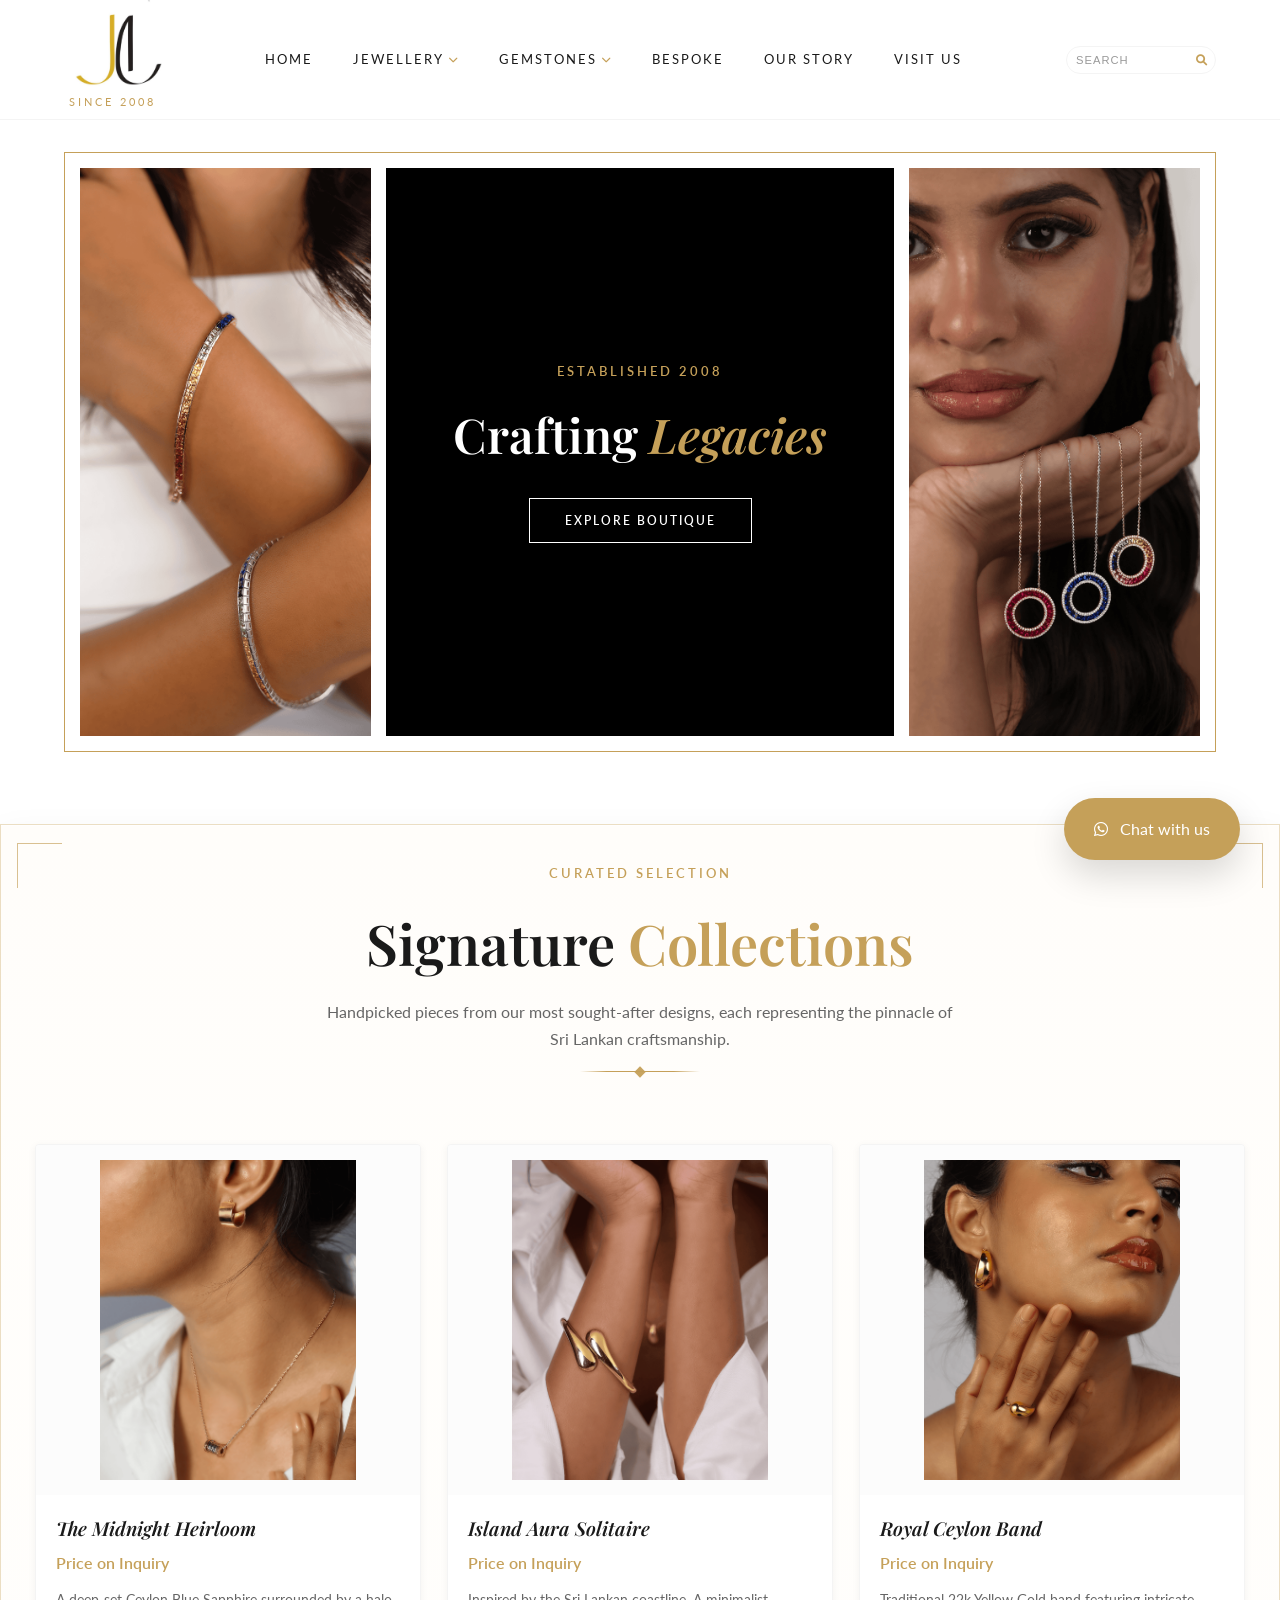
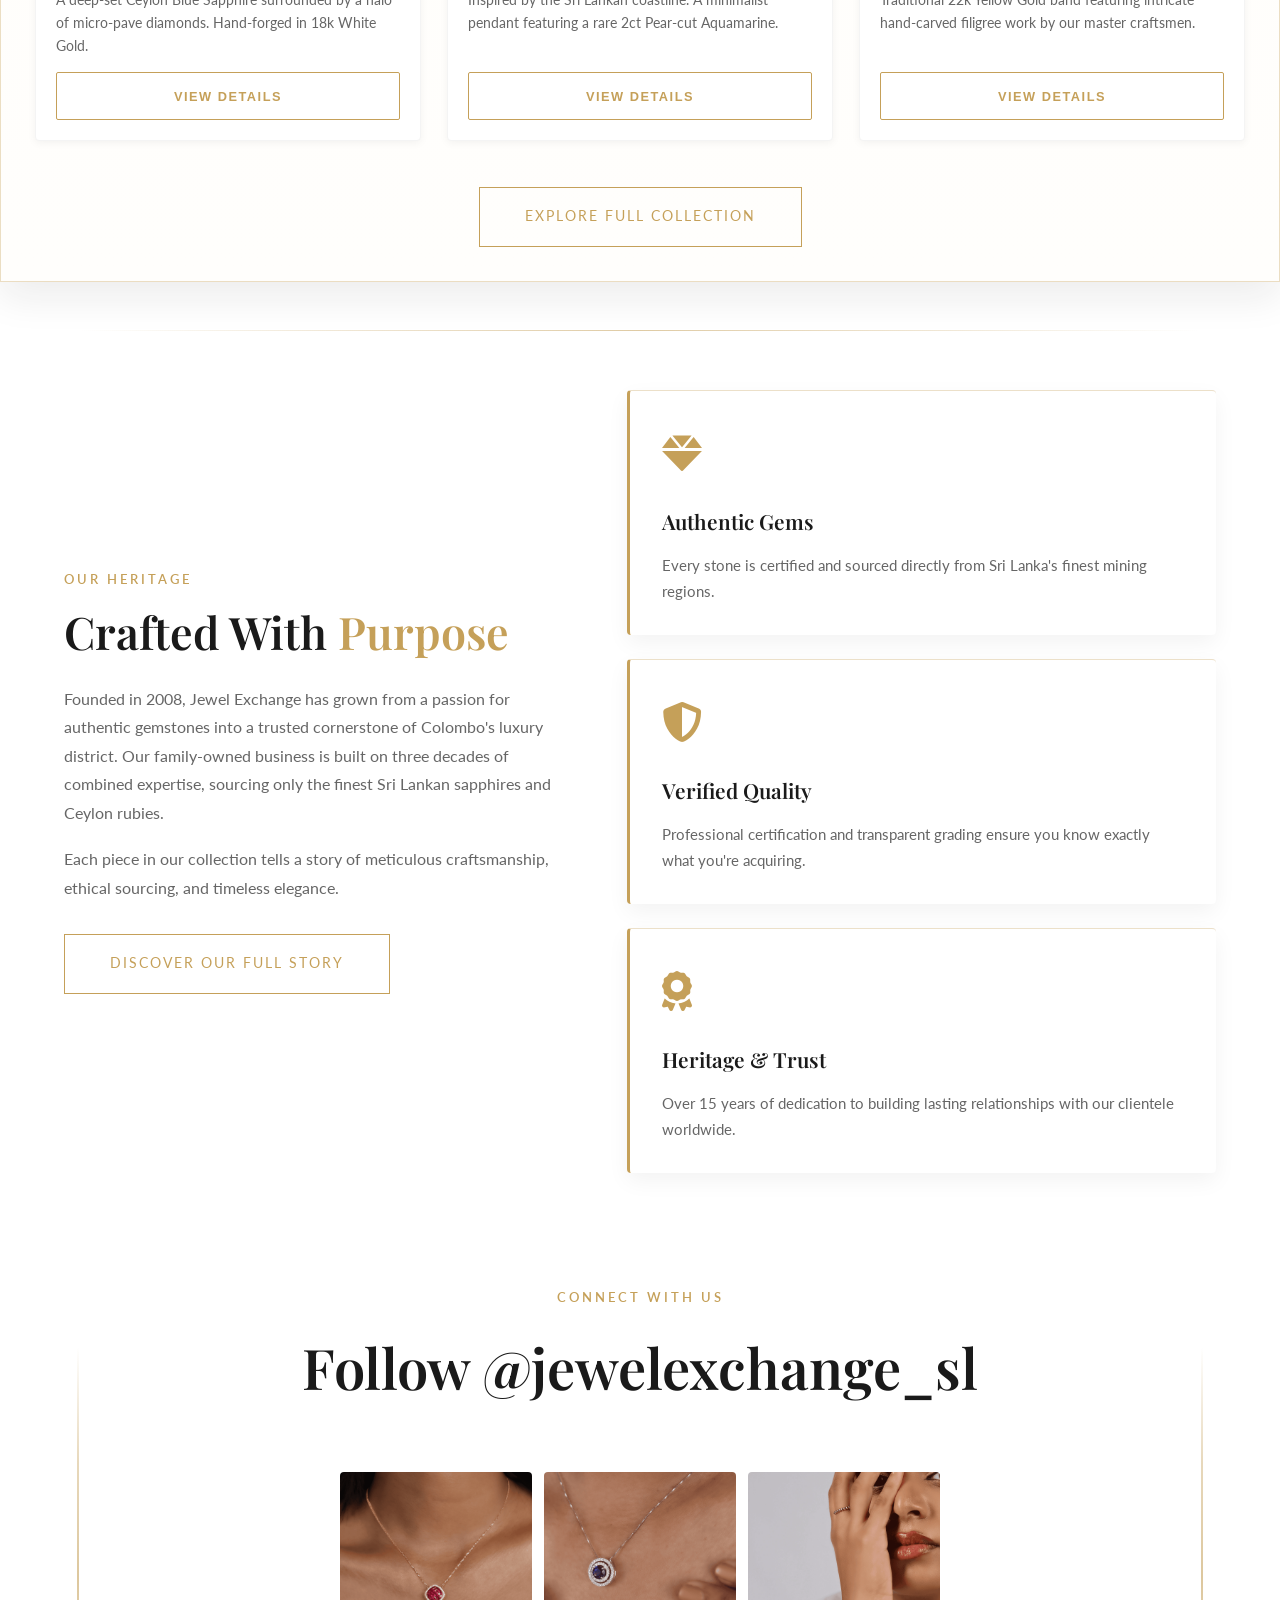
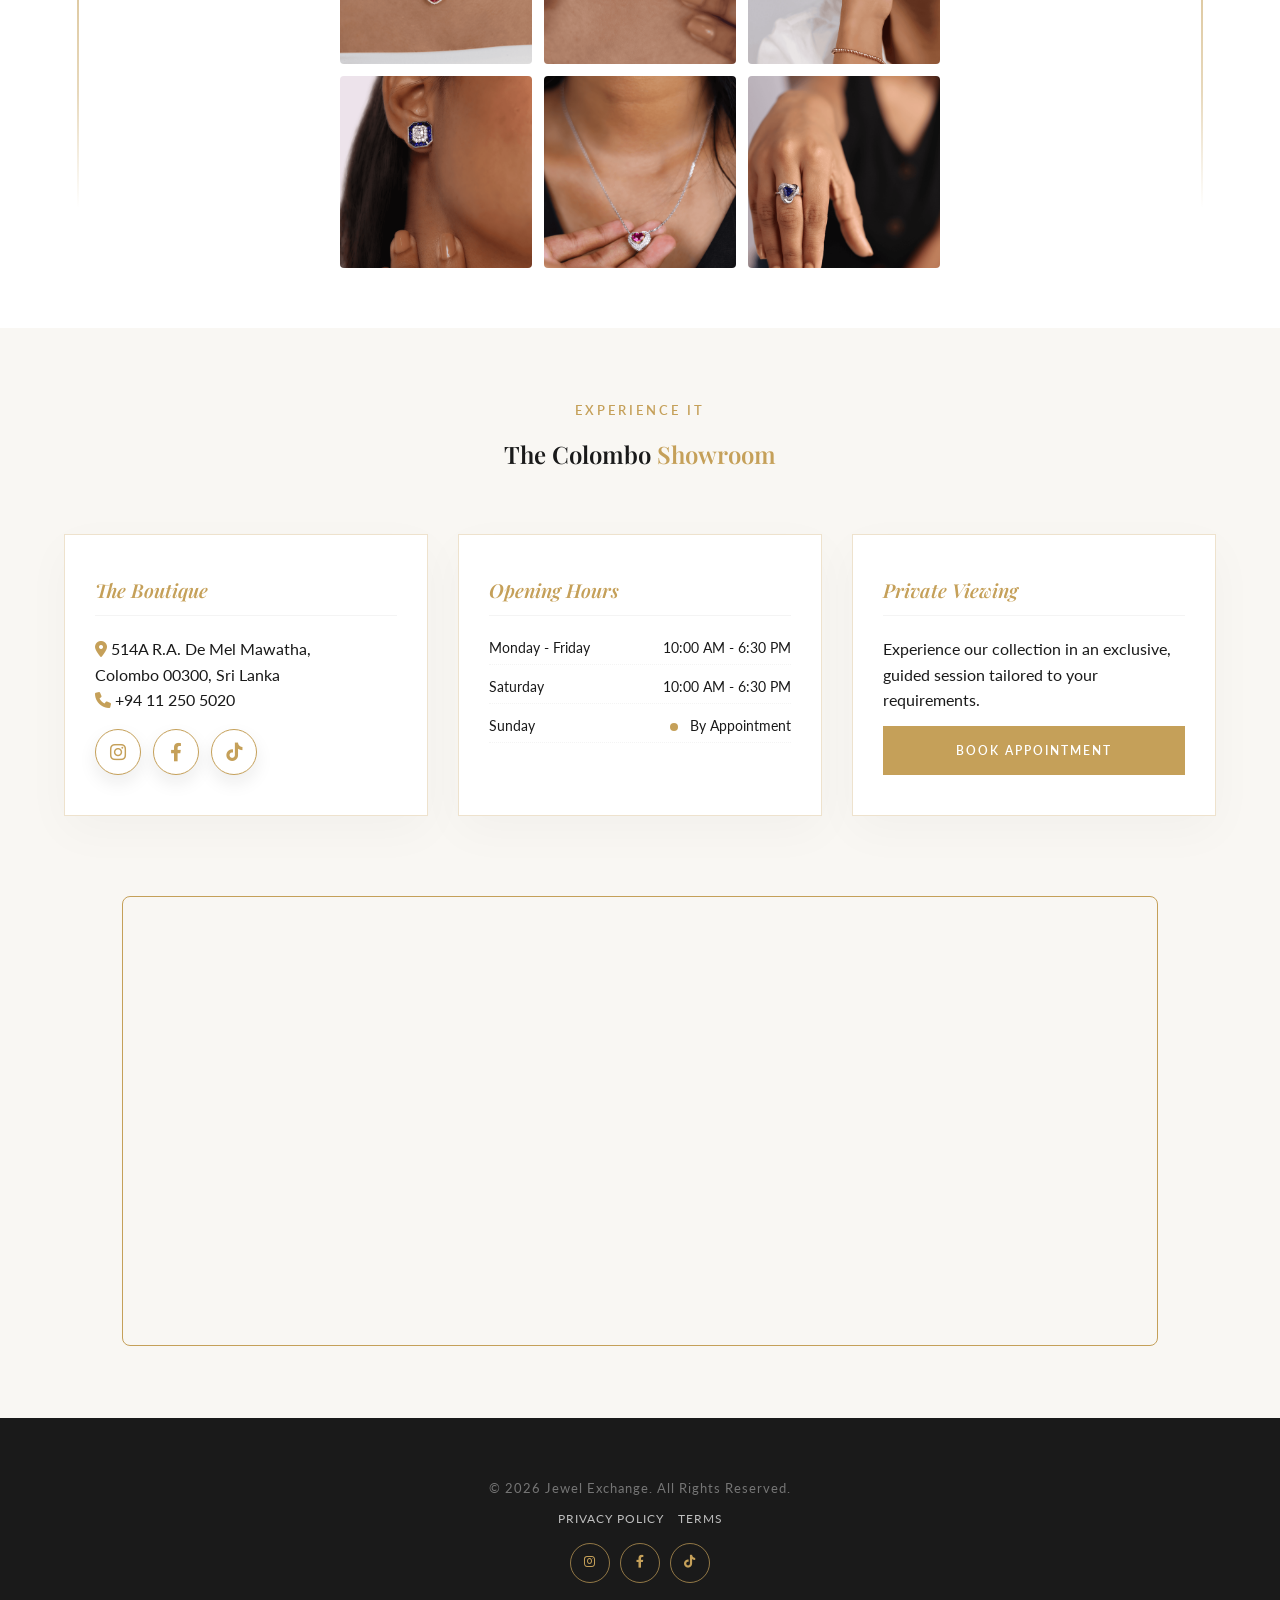
==== index.html @ 94fe57be "Initial commit: Jewel Exchange website" ====
<!DOCTYPE html>
<html lang="en">
<head>
    <meta charset="UTF-8">
    <meta name="viewport" content="width=device-width, initial-scale=1.0">
    <meta name="description" content="Jewel Exchange - Exquisite Gems and Jewelry in Colombo, Sri Lanka. Family-owned for over a decade.">
    <meta property="og:title" content="Jewel Exchange | Luxury Gems & Jewelry Colombo">
    <meta property="og:description" content="Exquisite gems and handcrafted jewelry from Sri Lanka's most prestigious sources. Explore our collections of sapphires, rubies, and emeralds.">
    <meta property="og:type" content="website">
    <meta property="og:url" content="https://jewelexchange.lk">
    <meta property="og:image" content="https://jewelexchange.lk/images/logo.jpg">
    <title>Jewel Exchange | Luxury Gems & Jewelry Colombo</title>
    <link rel="icon" type="image/png" sizes="32x32" href="images/favicon-32.png">
    <link rel="icon" type="image/png" sizes="192x192" href="images/favicon-192.png">
    <link rel="apple-touch-icon" sizes="180x180" href="images/apple-touch-icon.png">
    <link rel="canonical" href="https://jewelexchange.lk/">
    <script type="application/ld+json">
        {
            "@context": "https://schema.org",
            "@type": "JewelryStore",
            "@id": "https://jewelexchange.lk/#business",
            "name": "Jewel Exchange",
            "url": "https://jewelexchange.lk/",
            "logo": "https://jewelexchange.lk/images/logo.jpg",
            "image": "https://jewelexchange.lk/images/logo.jpg",
            "telephone": "+94 11 250 5020",
            "priceRange": "$$$",
            "address": {
                "@type": "PostalAddress",
                "streetAddress": "514A R.A. De Mel Mawatha",
                "addressLocality": "Colombo",
                "postalCode": "00300",
                "addressCountry": "LK"
            },
            "openingHoursSpecification": [
                {
                    "@type": "OpeningHoursSpecification",
                    "dayOfWeek": [
                        "Monday",
                        "Tuesday",
                        "Wednesday",
                        "Thursday",
                        "Friday",
                        "Saturday"
                    ],
                    "opens": "10:00",
                    "closes": "18:30"
                },
                {
                    "@type": "OpeningHoursSpecification",
                    "dayOfWeek": "Sunday",
                    "opens": "10:00",
                    "closes": "18:30",
                    "description": "By Appointment"
                }
            ],
            "sameAs": [
                "https://www.instagram.com/jewelexchange_sl",
                "https://www.facebook.com/share/1DC7CAQXEa/?mibextid=wwXIfr",
                "https://www.tiktok.com/@jewelexchange"
            ]
        }
    </script>
    <link href="https://fonts.googleapis.com/css2?family=Lato:wght@300;400&family=Playfair+Display:wght@400;600;700&display=swap" rel="stylesheet">
    <link rel="stylesheet" href="css/style.css">
    <link rel="stylesheet" href="https://cdnjs.cloudflare.com/ajax/libs/font-awesome/6.0.0/css/all.min.css">
    <script async src="https://www.googletagmanager.com/gtag/js?id=G-PPRCEHLHCZ"></script>
    <script>
        window.dataLayer = window.dataLayer || [];
        function gtag(){dataLayer.push(arguments);}
        gtag('js', new Date());
        gtag('config', 'G-PPRCEHLHCZ');
    </script>
</head>
<body>

    <nav class="navbar">
        <div class="nav-container">
            <a href="index.html" class="logo-wrapper">
                <img src="images/logo.jpg" alt="Jewel Exchange Logo" class="nav-logo">
                <span class="logo-tagline">Since 2008</span>
            </a>
            <ul class="nav-links" id="primary-nav">
                <li><a href="index.html">Home</a></li>
                
                <li class="has-dropdown">
                    <a href="jewelry.html">Jewellery <i class="fas fa-chevron-down gold-text"></i></a>
                    <div class="mega-menu">
                        <div class="mega-container">
                            <div class="mega-column">
                                <h4 class="gold-text">Jewelry Type</h4>
                                <a href="jewelry.html?type=rings">Rings</a>
                                <a href="jewelry.html?type=pendants">Pendants</a>
                                <a href="jewelry.html?type=earrings">Earrings</a>
                                <a href="jewelry.html?type=bracelets">Bracelets</a>
                                <a href="jewelry.html?type=necklaces">Necklaces</a>
                            </div>
                            <div class="mega-column">
                                <h4 class="gold-text">Collections</h4>
                                <a href="jewelry.html?category=midnight">Midnight Collection</a>
                                <a href="jewelry.html?category=aura">Aura Collection</a>
                                <a href="jewelry.html?category=royal">Royal Collection</a>
                            </div>
                            <div class="mega-column">
                                <h4 class="gold-text">Material</h4>
                                <a href="jewelry.html?material=silver">Sculptural Silver</a>
                                <a href="jewelry.html?material=gold">Fine Gold</a>
                                <a href="jewelry.html?material=gems">Ceylon Gems</a>
                            </div>
                        </div>
                    </div>
                </li>

                <li class="has-dropdown">
                    <a href="gemstones.html">Gemstones <i class="fas fa-chevron-down gold-text"></i></a>
                    <div class="dropdown-content">
                        <div class="dropdown-grid">
                            <div class="dropdown-col">
                                <a href="gemstones.html?category=blue-sapphire">Blue Sapphires</a>
                                <a href="gemstones.html?category=fancy-sapphire">Fancy Sapphires</a>
                                <a href="gemstones.html?category=ruby">Ceylon Rubies</a>
                            </div>
                            <div class="dropdown-col">
                                <a href="gemstones.html?category=emerald">Emeralds</a>
                                <a href="gemstones.html?category=spinel">Natural Spinels</a>
                                <a href="gemstones.html?category=alexandrite">Alexandrites</a>
                            </div>
                        </div>
                    </div>
                </li>

                <li><a href="bespoke.html">Bespoke</a></li>
                <li><a href="about.html">Our Story</a></li>
                <li><a href="contact.html">Visit Us</a></li>
            </ul>
            <div class="nav-search" role="search">
                <input type="search" id="nav-search-input" class="nav-search-input" placeholder="Search" aria-label="Search" autocomplete="off">
                <span class="nav-search-icon"><i class="fas fa-search"></i></span>
                <div class="nav-search-results" id="nav-search-results" aria-live="polite"></div>
            </div>
            <div class="burger" aria-label="Toggle navigation menu" aria-controls="primary-nav" aria-expanded="false" role="button" tabindex="0">
                <div class="line1"></div><div class="line2"></div><div class="line3"></div>
            </div>
        </div>
    </nav>

    <header class="section-hero">
        <div class="container hero-boxed-frame">
            <div class="triptych-container">
                <div class="triptych-side left-side">
                    <img src="images/banner 1.png" alt="Lifestyle Shot 1">
                </div>

                <div class="triptych-center">
                    <video autoplay muted loop playsinline>
                        <source src="videos/photoshoot-reel.mp4" type="video/mp4">
                    </video>
                    <div class="hero-overlay-content">
                        <span class="subtitle gold-text">Established 2008</span>
                        <h1>Crafting <span class="gold-text italic">Legacies</span></h1>
                        <div class="hero-btns">
                            <a href="jewelry.html" class="btn-gold-slim">Explore Boutique</a>
                        </div>
                    </div>
                </div>

                <div class="triptych-side right-side">
                    <img src="images/banner 2.png" alt="Lifestyle Shot 2">
                </div>
            </div>
        </div>
    </header>

    <!-- Featured Collections Section -->
    <section id="collections" class="section home-featured-collections">
        <div class="container">
            <div class="featured-salon-panel">
                <div class="section-header-centered">
                    <span class="subtitle gold-text">Curated Selection</span>
                    <h2>Signature <span class="gold-text">Collections</span></h2>
                    <p>Handpicked pieces from our most sought-after designs, each representing the pinnacle of Sri Lankan craftsmanship.</p>
                </div>
                
                <div id="jewelry-grid" class="advanced-grid featured-limit"></div>

                <div class="home-featured-cta">
                    <a href="jewelry.html" class="btn-outline-gold">Explore Full Collection</a>
                </div>
            </div>
        </div>
    </section>

    <!-- Heritage & Values Section -->
    <section id="why-us" class="section home-heritage-section">
        <div class="container">
            <div class="home-heritage-grid">
                <div class="heritage-story">
                    <span class="subtitle gold-text">Our Heritage</span>
                    <h2>Crafted With <span class="gold-text">Purpose</span></h2>
                    <p>Founded in 2008, Jewel Exchange has grown from a passion for authentic gemstones into a trusted cornerstone of Colombo's luxury district. Our family-owned business is built on three decades of combined expertise, sourcing only the finest Sri Lankan sapphires and Ceylon rubies.</p>
                    <p>Each piece in our collection tells a story of meticulous craftsmanship, ethical sourcing, and timeless elegance.</p>
                    <a href="about.html" class="btn-outline-gold heritage-cta-btn">Discover Our Full Story</a>
                </div>

                <div class="heritage-values">
                    <div class="value-card-home">
                        <div class="value-icon">
                            <i class="fas fa-gem"></i>
                        </div>
                        <h3>Authentic Gems</h3>
                        <p>Every stone is certified and sourced directly from Sri Lanka's finest mining regions.</p>
                    </div>
                    <div class="value-card-home">
                        <div class="value-icon">
                            <i class="fas fa-shield"></i>
                        </div>
                        <h3>Verified Quality</h3>
                        <p>Professional certification and transparent grading ensure you know exactly what you're acquiring.</p>
                    </div>
                    <div class="value-card-home">
                        <div class="value-icon">
                            <i class="fas fa-award"></i>
                        </div>
                        <h3>Heritage & Trust</h3>
                        <p>Over 15 years of dedication to building lasting relationships with our clientele worldwide.</p>
                    </div>
                </div>
            </div>
        </div>
    </section>

    <!-- Social Proof Section -->
    <section class="section home-instagram-refined">
        <div class="container">
            <div class="section-header-centered" style="margin-bottom: 60px;">
                <span class="subtitle gold-text">Connect With Us</span>
                <h2>Follow @jewelexchange_sl</h2>
            </div>
            <div class="instagram-gallery-home">
                <a href="https://www.instagram.com/jewelexchange_sl" target="_blank" rel="noopener noreferrer" class="insta-gallery-item">
                    <img src="images/Single Image Posts/Product 17 - 01.png" alt="Collection">
                    <div class="insta-gallery-overlay"><i class="fab fa-instagram"></i></div>
                </a>
                <a href="https://www.instagram.com/jewelexchange_sl" target="_blank" rel="noopener noreferrer" class="insta-gallery-item">
                    <img src="images/Single Image Posts/Product 01 - 02.png" alt="Collection">
                    <div class="insta-gallery-overlay"><i class="fab fa-instagram"></i></div>
                </a>
                <a href="https://www.instagram.com/jewelexchange_sl" target="_blank" rel="noopener noreferrer" class="insta-gallery-item">
                    <img src="images/Single Image Posts/Product 10 - 01.png" alt="Collection">
                    <div class="insta-gallery-overlay"><i class="fab fa-instagram"></i></div>
                </a>
                <a href="https://www.instagram.com/jewelexchange_sl" target="_blank" rel="noopener noreferrer" class="insta-gallery-item">
                    <img src="images/Single Image Posts/Product 19 - 01.png" alt="Collection">
                    <div class="insta-gallery-overlay"><i class="fab fa-instagram"></i></div>
                </a>
                <a href="https://www.instagram.com/jewelexchange_sl" target="_blank" rel="noopener noreferrer" class="insta-gallery-item">
                    <img src="images/Single Image Posts/Product 26 - 01.png" alt="Collection">
                    <div class="insta-gallery-overlay"><i class="fab fa-instagram"></i></div>
                </a>
                <a href="https://www.instagram.com/jewelexchange_sl" target="_blank" rel="noopener noreferrer" class="insta-gallery-item">
                    <img src="images/Single Image Posts/Product 25 - 01.png" alt="Collection">
                    <div class="insta-gallery-overlay"><i class="fab fa-instagram"></i></div>
                </a>
            </div>
        </div>
    </section>

    <section id="contact" class="section home-showroom-refined">
        <div class="container">
            <div class="section-title" style="text-align: center; margin-bottom: 60px;">
                <span class="subtitle gold-text">Experience It</span>
                <h2 class="white-text">The Colombo <span class="gold-text">Showroom</span></h2>
            </div>
            
            <div class="showroom-wrapper">
                <div class="showroom-info-grid">
                    <div class="glass-concierge-card info-column">
                        <h4 class="gold-text italic">The Boutique</h4>
                        <p class="light-text"><i class="fas fa-location-dot gold-text"></i> 514A R.A. De Mel Mawatha,<br>Colombo 00300, Sri Lanka</p>
                        <p class="light-text"><i class="fas fa-phone gold-text"></i> +94 11 250 5020</p>
                        <div class="social-links-inline">
                            <a href="https://www.instagram.com/jewelexchange_sl" target="_blank" rel="noopener noreferrer" class="gold-text"><i class="fab fa-instagram"></i></a>
                            <a href="https://www.facebook.com/share/1DC7CAQXEa/?mibextid=wwXIfr" target="_blank" rel="noopener noreferrer" class="gold-text"><i class="fab fa-facebook-f"></i></a>
                            <a href="https://www.tiktok.com/@jewelexchange" target="_blank" rel="noopener noreferrer" class="gold-text"><i class="fab fa-tiktok"></i></a>
                        </div>
                    </div>

                    <div class="glass-concierge-card info-column">
                        <h4 class="gold-text italic">Opening Hours</h4>
                        <div class="hours-row light-text"><span>Monday - Friday</span> <span>10:00 AM - 6:30 PM</span></div>
                        <div class="hours-row light-text"><span>Saturday</span> <span>10:00 AM - 6:30 PM</span></div>
                        <div class="hours-row light-text status-active">
                            <span>Sunday</span> 
                            <span><span class="status-dot"></span> By Appointment</span>
                        </div>
                    </div>

                    <div class="glass-concierge-card info-column concierge-highlight">
                        <h4 class="gold-text italic">Private Viewing</h4>
                        <p class="light-text">Experience our collection in an exclusive, guided session tailored to your requirements.</p>
                        <a href="contact.html" class="btn-sapphire-gold">Book Appointment</a>
                    </div>
                </div>

        <div class="container" style="margin-top: 80px; height: 450px; overflow: hidden; border-radius: 8px; border: 1px solid var(--primary-gold);">
            <iframe src="https://www.google.com/maps/embed?pb=!1m18!1m12!1m3!1d3960.916120803454!2d79.8519493!3d6.89938!2m3!1f0!2f0!3f0!3m2!1i1024!2i768!4f13.1!3m3!1m2!1s0x3ae259424844331d%3A0xf678174116491754!2s514A%20R.%20A.%20De%20Mel%20Mawatha%2C%20Colombo%2000300!5e0!3m2!1sen!2slk!4v1700000000000!5m2!1sen!2slk" width="100%" height="100%" style="border:0;" allowfullscreen="" loading="lazy"></iframe>
        </div>
            </div>
        </div>
    </section>

    <div id="detail-drawer" class="detail-drawer" role="dialog" aria-labelledby="drawer-title" aria-hidden="true">
        <span class="drawer-close" aria-label="Close detail drawer" role="button" tabindex="0">&times;</span>
        <div class="drawer-content">
            <div class="drawer-image-wrapper">
                <img id="drawer-img" src="" alt="Jewelry Detail">
            </div>
            <div class="drawer-text-stack">
                <h2 id="drawer-title" class="gold-text">Product Name</h2>
                <div class="drawer-actions">
                    <a id="whatsapp-link" href="https://wa.me/94773534538" target="_blank" rel="noopener noreferrer" class="drawer-action-btn action-whatsapp">
                        <i class="fab fa-whatsapp"></i> WhatsApp
                    </a>
                    <a id="instagram-link" href="https://www.instagram.com/jewelexchange_sl/" target="_blank" rel="noopener noreferrer" class="drawer-action-btn action-instagram">
                        <i class="fab fa-instagram"></i> Instagram
                    </a>
                </div>
                <div id="drawer-desc" class="drawer-description">
                    </div>
            </div>
        </div>
    </div>

    <a href="https://wa.me/94773534538" class="whatsapp-float gold-bg" target="_blank" rel="noopener noreferrer">
        <i class="fab fa-whatsapp"></i><span>Chat with us</span>
    </a>

    <footer>
        <p class="footer-meta">© 2026 Jewel Exchange. All Rights Reserved.</p>
        <div class="footer-links">
            <a href="privacy-policy.html">Privacy Policy</a>
            <a href="terms.html">Terms</a>
        </div>
        <div class="footer-social">
            <a href="https://www.instagram.com/jewelexchange_sl" target="_blank" rel="noopener noreferrer" aria-label="Instagram"><i class="fab fa-instagram"></i></a>
            <a href="https://www.facebook.com/share/1DC7CAQXEa/?mibextid=wwXIfr" target="_blank" rel="noopener noreferrer" aria-label="Facebook"><i class="fab fa-facebook-f"></i></a>
            <a href="https://www.tiktok.com/@jewelexchange" target="_blank" rel="noopener noreferrer" aria-label="TikTok"><i class="fab fa-tiktok"></i></a>
        </div>
    </footer>

    <script src="js/site-config.js"></script>
    <script src="js/main.js"></script>
    <script src="js/utilities.js"></script>
    <script>
        // Load featured products for home grid
        document.addEventListener('DOMContentLoaded', function() {
            loadAndFilterProducts('data/products.json', 'jewelry-grid', createProductCard);
        });
    </script>
</body>
</html>
---- css/style.css ----
/*
  Jewel Exchange Stylesheet Manifest
  ------------------------------------------------------------
  This file only orchestrates module loading order.
  CSS rules are unchanged and moved into categorized files.

  Order is intentional and matches the original cascade exactly.
*/

/* 1) Global foundations + shared components */
@import url('./sections/01-core-foundation.css');

/* 2) About page styles */
@import url('./sections/02-about-page.css');

/* 3) Bespoke page styles */
@import url('./sections/03-bespoke-page.css');

/* 4) Jewelry + gemstone collection pages */
@import url('./sections/04-collections-pages.css');

/* 5) Contact page styles */
@import url('./sections/05-contact-page.css');

/* 6) Home page + shared product/drawer patterns */
@import url('./sections/06-home-and-drawer.css');
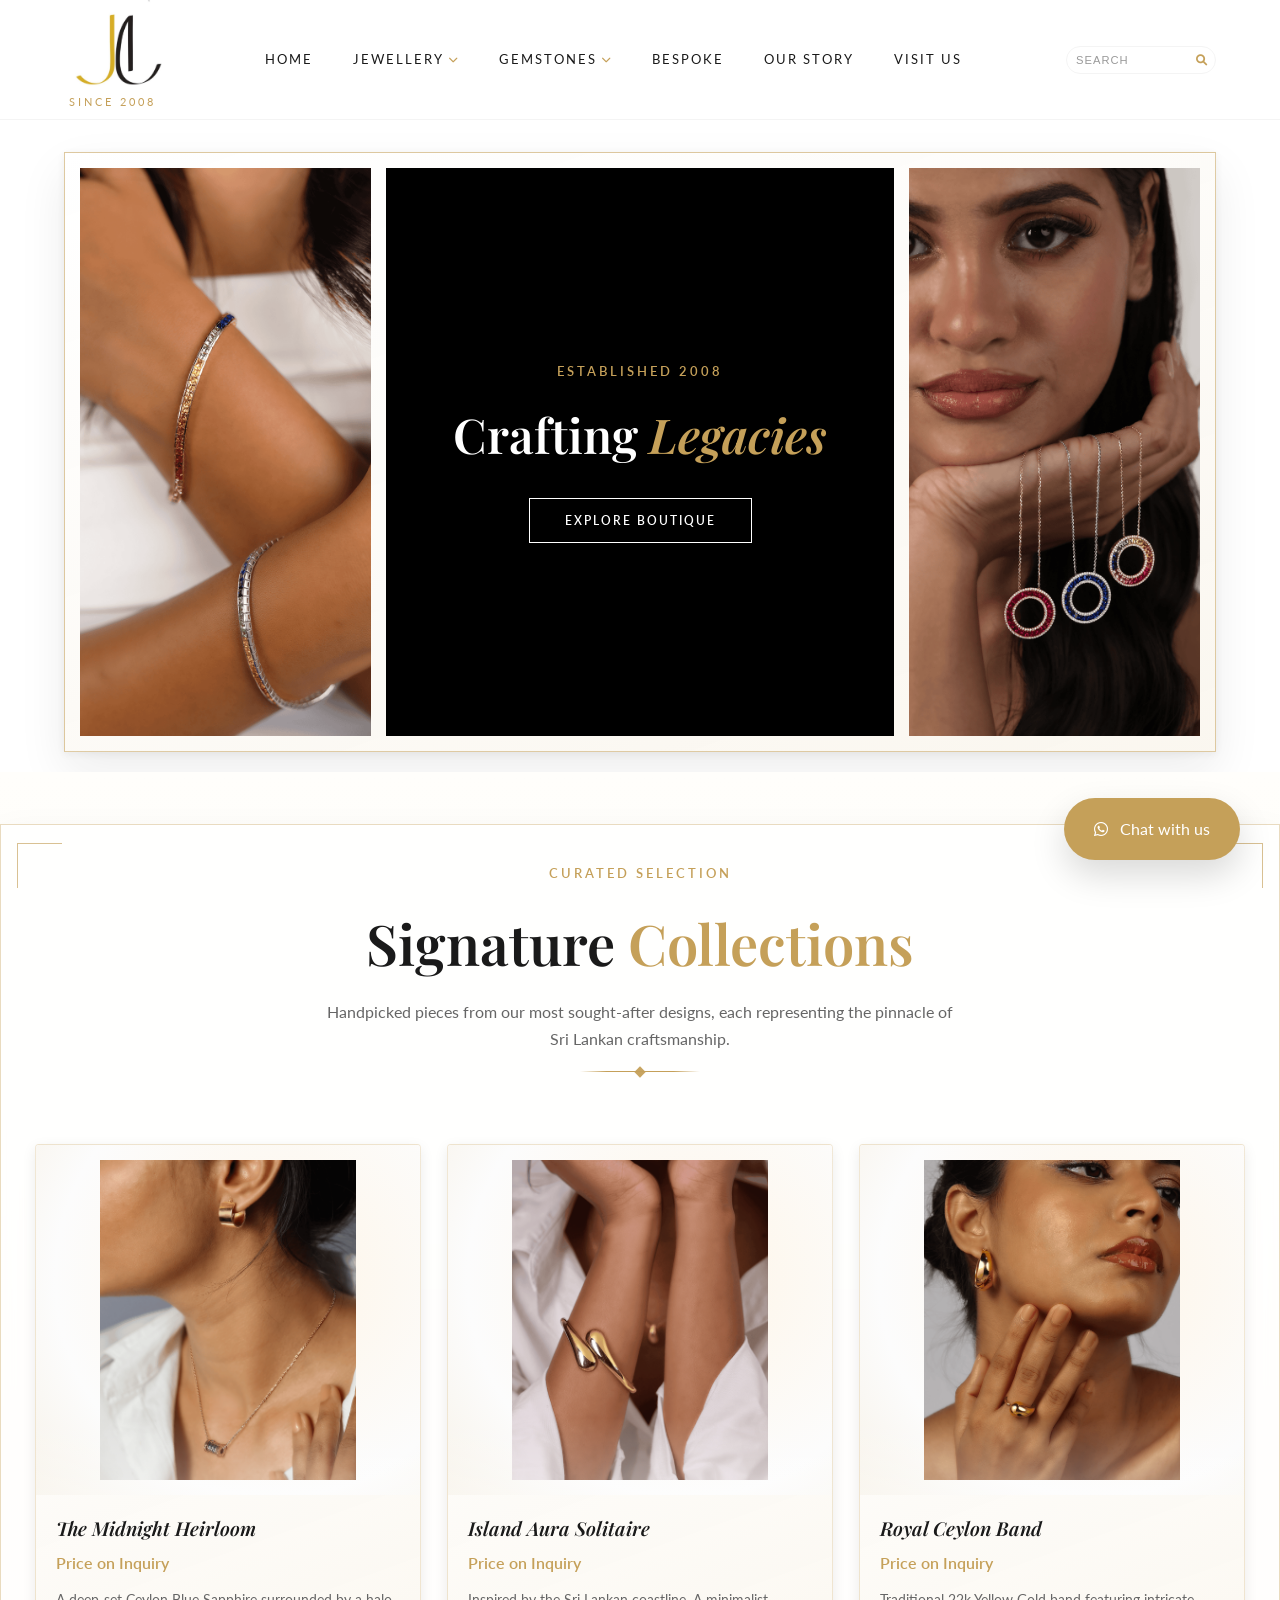
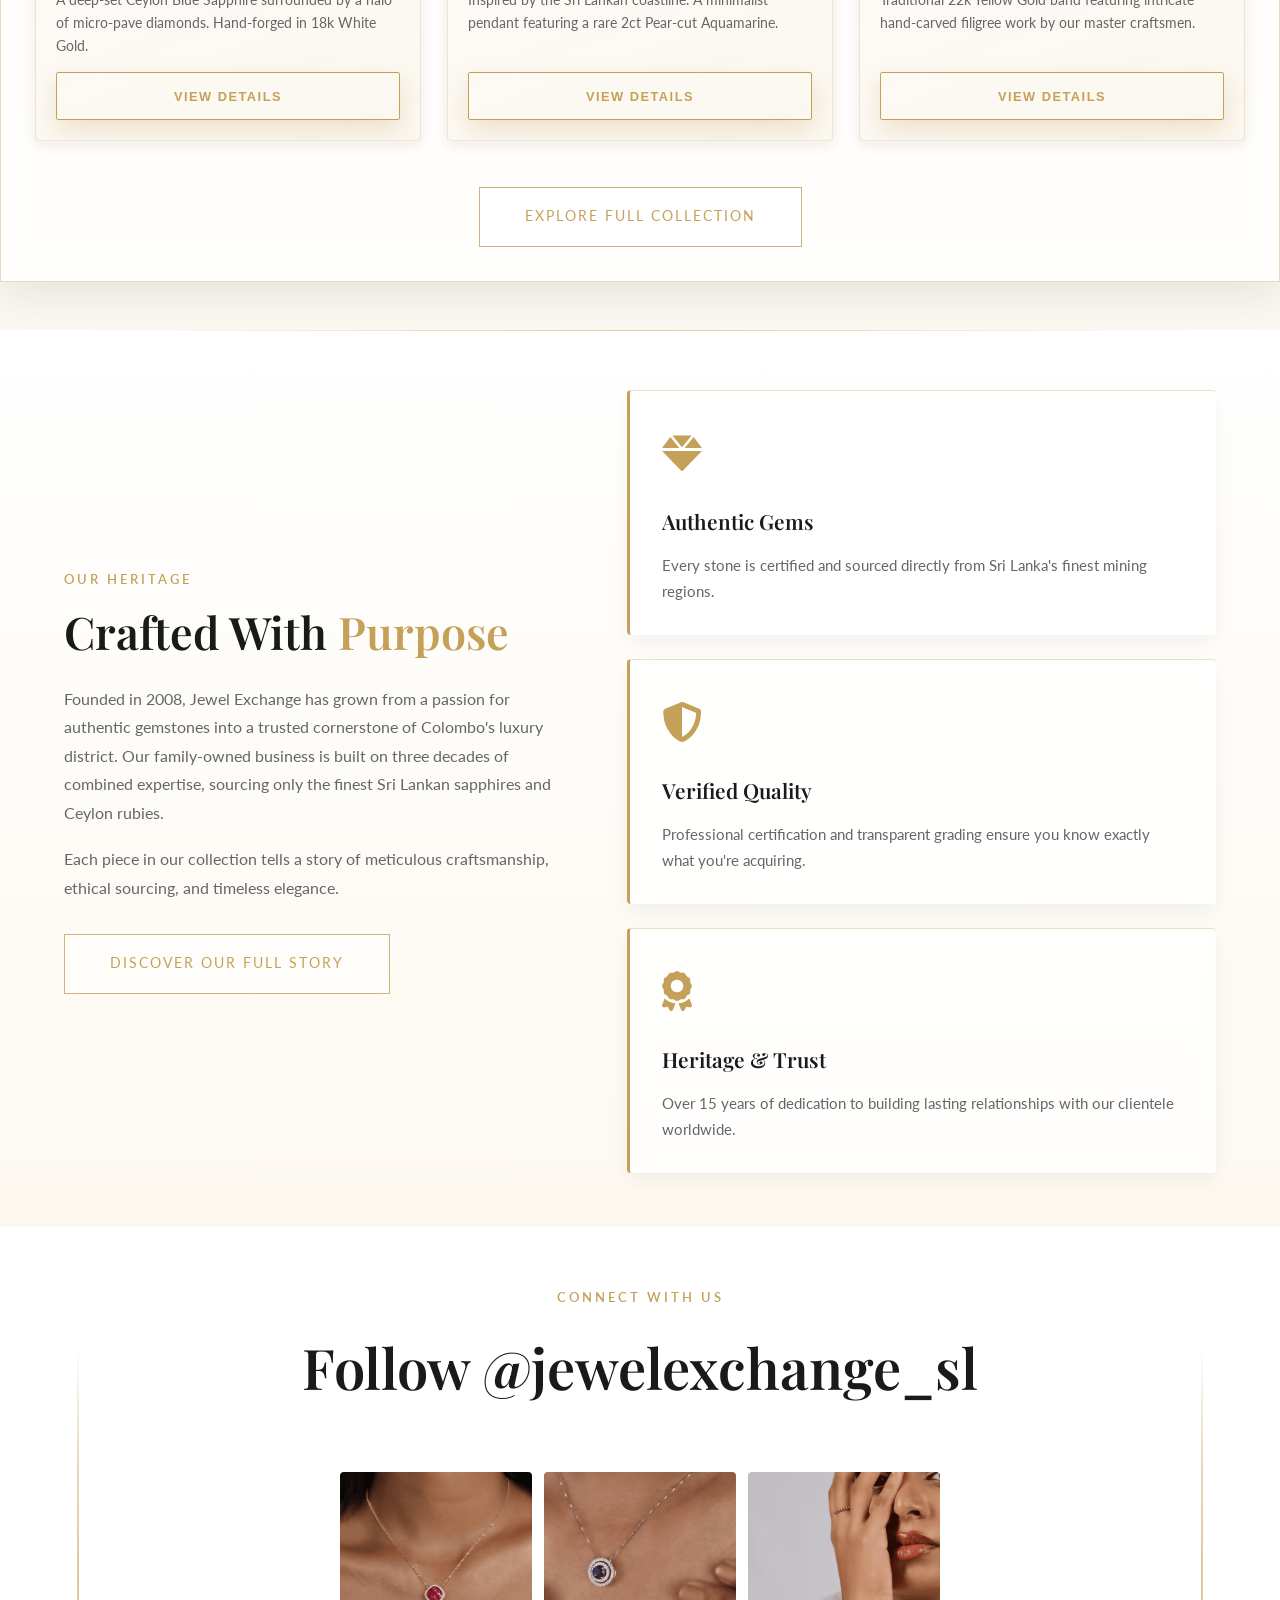
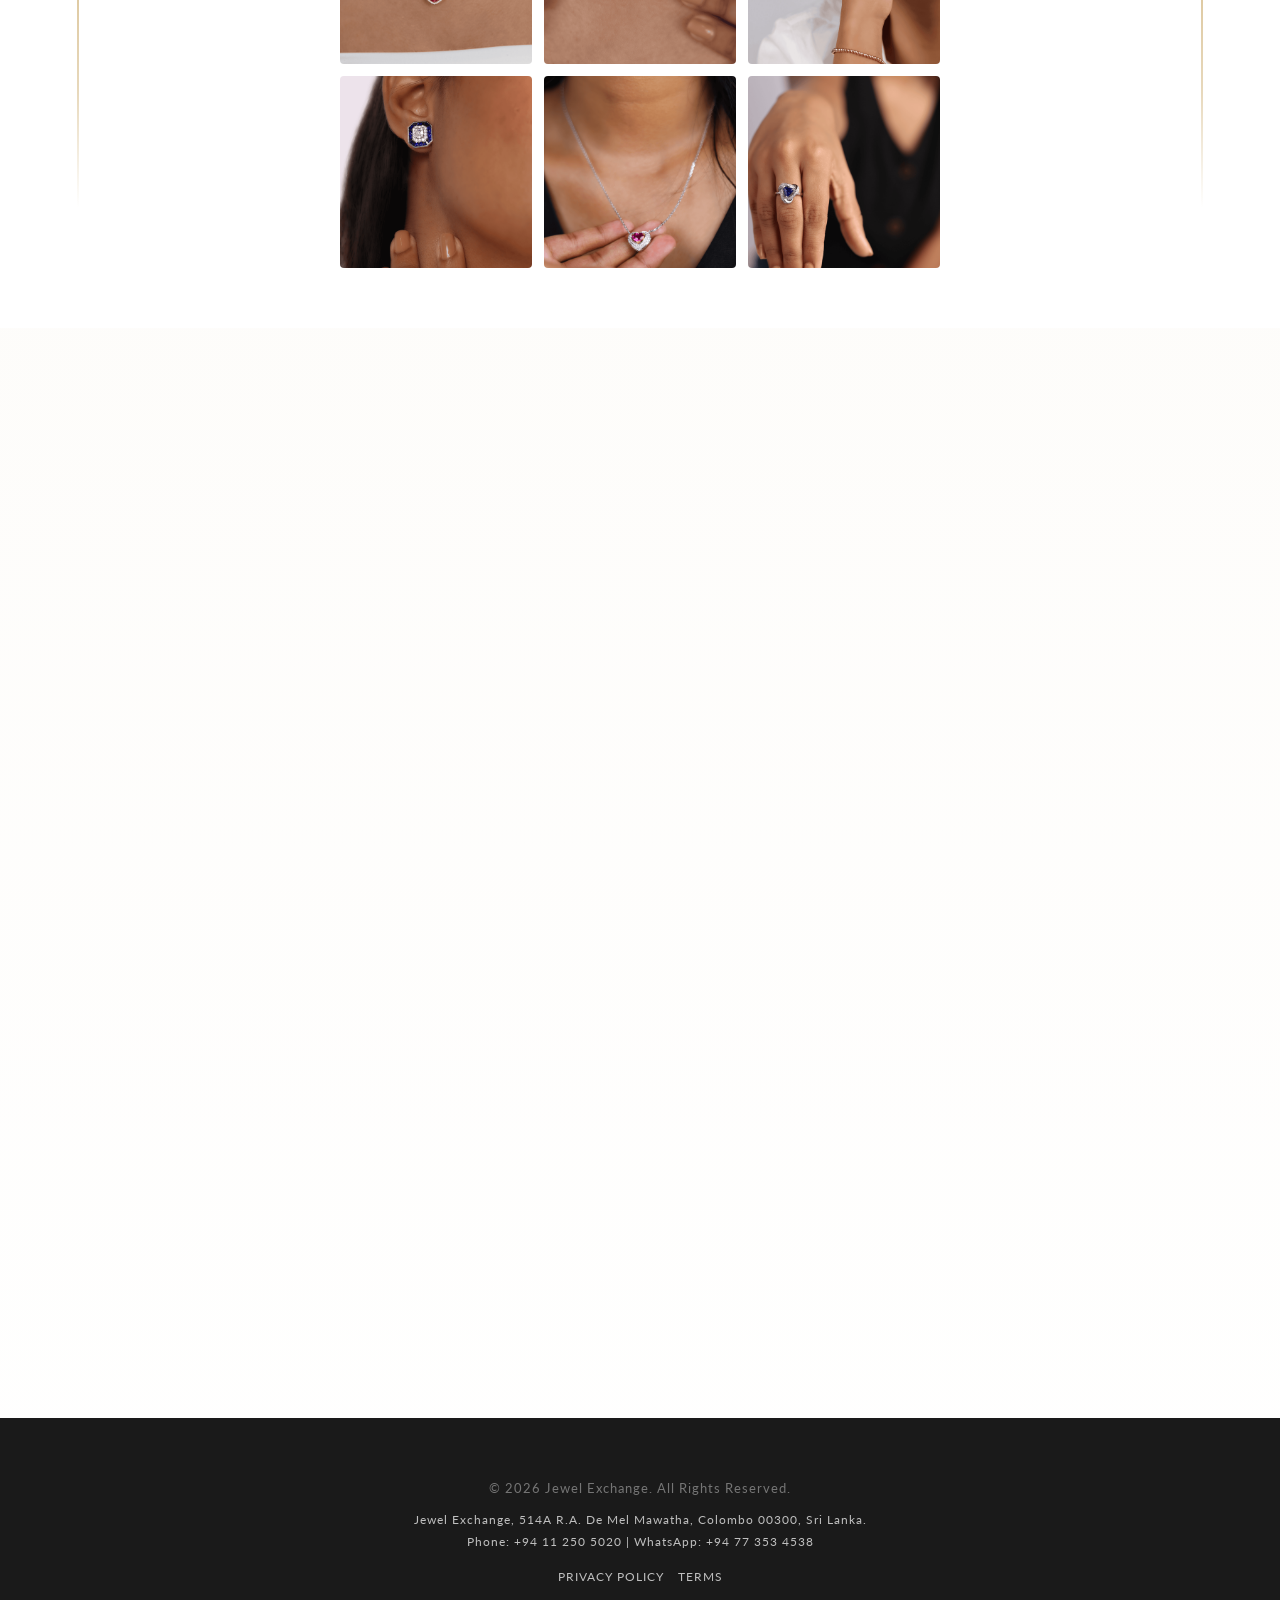
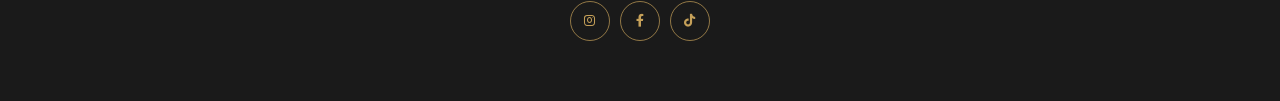
==== commit b7172542: "added glass effects" ====
--- a/index.html
+++ b/index.html
@@ -49,8 +49,6 @@
                 {
                     "@type": "OpeningHoursSpecification",
                     "dayOfWeek": "Sunday",
-                    "opens": "10:00",
-                    "closes": "18:30",
                     "description": "By Appointment"
                 }
             ],
@@ -77,7 +75,7 @@
     <nav class="navbar">
         <div class="nav-container">
             <a href="index.html" class="logo-wrapper">
-                <img src="images/logo.jpg" alt="Jewel Exchange Logo" class="nav-logo">
+                <img src="images/logo.jpg" alt="Jewel Exchange Logo" class="nav-logo" loading="eager">
                 <span class="logo-tagline">Since 2008</span>
             </a>
             <ul class="nav-links" id="primary-nav">
@@ -148,7 +146,7 @@
         <div class="container hero-boxed-frame">
             <div class="triptych-container">
                 <div class="triptych-side left-side">
-                    <img src="images/banner 1.png" alt="Lifestyle Shot 1">
+                    <img src="images/banner 1.png" alt="Lifestyle Shot 1" loading="eager">
                 </div>
 
                 <div class="triptych-center">
@@ -165,7 +163,7 @@
                 </div>
 
                 <div class="triptych-side right-side">
-                    <img src="images/banner 2.png" alt="Lifestyle Shot 2">
+                    <img src="images/banner 2.png" alt="Lifestyle Shot 2" loading="eager">
                 </div>
             </div>
         </div>
@@ -237,28 +235,28 @@
                 <h2>Follow @jewelexchange_sl</h2>
             </div>
             <div class="instagram-gallery-home">
-                <a href="https://www.instagram.com/jewelexchange_sl" target="_blank" rel="noopener noreferrer" class="insta-gallery-item">
-                    <img src="images/Single Image Posts/Product 17 - 01.png" alt="Collection">
-                    <div class="insta-gallery-overlay"><i class="fab fa-instagram"></i></div>
-                </a>
-                <a href="https://www.instagram.com/jewelexchange_sl" target="_blank" rel="noopener noreferrer" class="insta-gallery-item">
-                    <img src="images/Single Image Posts/Product 01 - 02.png" alt="Collection">
-                    <div class="insta-gallery-overlay"><i class="fab fa-instagram"></i></div>
-                </a>
-                <a href="https://www.instagram.com/jewelexchange_sl" target="_blank" rel="noopener noreferrer" class="insta-gallery-item">
-                    <img src="images/Single Image Posts/Product 10 - 01.png" alt="Collection">
-                    <div class="insta-gallery-overlay"><i class="fab fa-instagram"></i></div>
-                </a>
-                <a href="https://www.instagram.com/jewelexchange_sl" target="_blank" rel="noopener noreferrer" class="insta-gallery-item">
-                    <img src="images/Single Image Posts/Product 19 - 01.png" alt="Collection">
-                    <div class="insta-gallery-overlay"><i class="fab fa-instagram"></i></div>
-                </a>
-                <a href="https://www.instagram.com/jewelexchange_sl" target="_blank" rel="noopener noreferrer" class="insta-gallery-item">
-                    <img src="images/Single Image Posts/Product 26 - 01.png" alt="Collection">
-                    <div class="insta-gallery-overlay"><i class="fab fa-instagram"></i></div>
-                </a>
-                <a href="https://www.instagram.com/jewelexchange_sl" target="_blank" rel="noopener noreferrer" class="insta-gallery-item">
-                    <img src="images/Single Image Posts/Product 25 - 01.png" alt="Collection">
+                <a data-business-link="instagram" href="https://www.instagram.com/jewelexchange_sl" target="_blank" rel="noopener noreferrer" class="insta-gallery-item">
+                    <img src="images/Single Image Posts/Product 17 - 01.png" alt="Collection" loading="lazy">
+                    <div class="insta-gallery-overlay"><i class="fab fa-instagram"></i></div>
+                </a>
+                <a data-business-link="instagram" href="https://www.instagram.com/jewelexchange_sl" target="_blank" rel="noopener noreferrer" class="insta-gallery-item">
+                    <img src="images/Single Image Posts/Product 01 - 02.png" alt="Collection" loading="lazy">
+                    <div class="insta-gallery-overlay"><i class="fab fa-instagram"></i></div>
+                </a>
+                <a data-business-link="instagram" href="https://www.instagram.com/jewelexchange_sl" target="_blank" rel="noopener noreferrer" class="insta-gallery-item">
+                    <img src="images/Single Image Posts/Product 10 - 01.png" alt="Collection" loading="lazy">
+                    <div class="insta-gallery-overlay"><i class="fab fa-instagram"></i></div>
+                </a>
+                <a data-business-link="instagram" href="https://www.instagram.com/jewelexchange_sl" target="_blank" rel="noopener noreferrer" class="insta-gallery-item">
+                    <img src="images/Single Image Posts/Product 19 - 01.png" alt="Collection" loading="lazy">
+                    <div class="insta-gallery-overlay"><i class="fab fa-instagram"></i></div>
+                </a>
+                <a data-business-link="instagram" href="https://www.instagram.com/jewelexchange_sl" target="_blank" rel="noopener noreferrer" class="insta-gallery-item">
+                    <img src="images/Single Image Posts/Product 26 - 01.png" alt="Collection" loading="lazy">
+                    <div class="insta-gallery-overlay"><i class="fab fa-instagram"></i></div>
+                </a>
+                <a data-business-link="instagram" href="https://www.instagram.com/jewelexchange_sl" target="_blank" rel="noopener noreferrer" class="insta-gallery-item">
+                    <img src="images/Single Image Posts/Product 25 - 01.png" alt="Collection" loading="lazy">
                     <div class="insta-gallery-overlay"><i class="fab fa-instagram"></i></div>
                 </a>
             </div>
@@ -276,22 +274,22 @@
                 <div class="showroom-info-grid">
                     <div class="glass-concierge-card info-column">
                         <h4 class="gold-text italic">The Boutique</h4>
-                        <p class="light-text"><i class="fas fa-location-dot gold-text"></i> 514A R.A. De Mel Mawatha,<br>Colombo 00300, Sri Lanka</p>
-                        <p class="light-text"><i class="fas fa-phone gold-text"></i> +94 11 250 5020</p>
+                        <p class="light-text"><i class="fas fa-location-dot gold-text"></i> <span data-business-text="addressLine1">514A R.A. De Mel Mawatha</span>,<br><span data-business-text="addressLine2">Colombo 00300, Sri Lanka</span></p>
+                        <p class="light-text"><i class="fas fa-phone gold-text"></i> <span data-business-text="phoneDisplay">+94 11 250 5020</span></p>
                         <div class="social-links-inline">
-                            <a href="https://www.instagram.com/jewelexchange_sl" target="_blank" rel="noopener noreferrer" class="gold-text"><i class="fab fa-instagram"></i></a>
-                            <a href="https://www.facebook.com/share/1DC7CAQXEa/?mibextid=wwXIfr" target="_blank" rel="noopener noreferrer" class="gold-text"><i class="fab fa-facebook-f"></i></a>
-                            <a href="https://www.tiktok.com/@jewelexchange" target="_blank" rel="noopener noreferrer" class="gold-text"><i class="fab fa-tiktok"></i></a>
+                            <a data-business-link="instagram" href="https://www.instagram.com/jewelexchange_sl" target="_blank" rel="noopener noreferrer" class="gold-text"><i class="fab fa-instagram"></i></a>
+                            <a data-business-link="facebook" href="https://www.facebook.com/share/1DC7CAQXEa/?mibextid=wwXIfr" target="_blank" rel="noopener noreferrer" class="gold-text"><i class="fab fa-facebook-f"></i></a>
+                            <a data-business-link="tiktok" href="https://www.tiktok.com/@jewelexchange" target="_blank" rel="noopener noreferrer" class="gold-text"><i class="fab fa-tiktok"></i></a>
                         </div>
                     </div>
 
                     <div class="glass-concierge-card info-column">
                         <h4 class="gold-text italic">Opening Hours</h4>
-                        <div class="hours-row light-text"><span>Monday - Friday</span> <span>10:00 AM - 6:30 PM</span></div>
-                        <div class="hours-row light-text"><span>Saturday</span> <span>10:00 AM - 6:30 PM</span></div>
+                        <div class="hours-row light-text"><span>Monday - Friday</span> <span data-business-text="hoursDaily">10:00 AM - 6:30 PM</span></div>
+                        <div class="hours-row light-text"><span>Saturday</span> <span data-business-text="hoursDaily">10:00 AM - 6:30 PM</span></div>
                         <div class="hours-row light-text status-active">
                             <span>Sunday</span> 
-                            <span><span class="status-dot"></span> By Appointment</span>
+                            <span><span class="status-dot"></span> <span data-business-text="sundayByAppointmentShort">By Appointment</span></span>
                         </div>
                     </div>
 
@@ -313,15 +311,15 @@
         <span class="drawer-close" aria-label="Close detail drawer" role="button" tabindex="0">&times;</span>
         <div class="drawer-content">
             <div class="drawer-image-wrapper">
-                <img id="drawer-img" src="" alt="Jewelry Detail">
+                <img id="drawer-img" src="" alt="Jewelry Detail" loading="lazy">
             </div>
             <div class="drawer-text-stack">
                 <h2 id="drawer-title" class="gold-text">Product Name</h2>
                 <div class="drawer-actions">
-                    <a id="whatsapp-link" href="https://wa.me/94773534538" target="_blank" rel="noopener noreferrer" class="drawer-action-btn action-whatsapp">
+                    <a id="whatsapp-link" data-business-link="whatsapp" href="https://wa.me/94773534538" target="_blank" rel="noopener noreferrer" class="drawer-action-btn action-whatsapp">
                         <i class="fab fa-whatsapp"></i> WhatsApp
                     </a>
-                    <a id="instagram-link" href="https://www.instagram.com/jewelexchange_sl/" target="_blank" rel="noopener noreferrer" class="drawer-action-btn action-instagram">
+                    <a id="instagram-link" data-business-link="instagram" href="https://www.instagram.com/jewelexchange_sl/" target="_blank" rel="noopener noreferrer" class="drawer-action-btn action-instagram">
                         <i class="fab fa-instagram"></i> Instagram
                     </a>
                 </div>
@@ -331,20 +329,21 @@
         </div>
     </div>
 
-    <a href="https://wa.me/94773534538" class="whatsapp-float gold-bg" target="_blank" rel="noopener noreferrer">
+    <a data-business-link="whatsapp" href="https://wa.me/94773534538" class="whatsapp-float gold-bg" target="_blank" rel="noopener noreferrer">
         <i class="fab fa-whatsapp"></i><span>Chat with us</span>
     </a>
 
     <footer>
         <p class="footer-meta">© 2026 Jewel Exchange. All Rights Reserved.</p>
+        <p class="footer-contact"><span data-business-text="legalContactLine1">Jewel Exchange, 514A R.A. De Mel Mawatha, Colombo 00300, Sri Lanka.</span><br><span data-business-text="legalContactLine2">Phone: +94 11 250 5020 | WhatsApp: +94 77 353 4538</span></p>
         <div class="footer-links">
             <a href="privacy-policy.html">Privacy Policy</a>
             <a href="terms.html">Terms</a>
         </div>
         <div class="footer-social">
-            <a href="https://www.instagram.com/jewelexchange_sl" target="_blank" rel="noopener noreferrer" aria-label="Instagram"><i class="fab fa-instagram"></i></a>
-            <a href="https://www.facebook.com/share/1DC7CAQXEa/?mibextid=wwXIfr" target="_blank" rel="noopener noreferrer" aria-label="Facebook"><i class="fab fa-facebook-f"></i></a>
-            <a href="https://www.tiktok.com/@jewelexchange" target="_blank" rel="noopener noreferrer" aria-label="TikTok"><i class="fab fa-tiktok"></i></a>
+            <a data-business-link="instagram" href="https://www.instagram.com/jewelexchange_sl" target="_blank" rel="noopener noreferrer" aria-label="Instagram"><i class="fab fa-instagram"></i></a>
+            <a data-business-link="facebook" href="https://www.facebook.com/share/1DC7CAQXEa/?mibextid=wwXIfr" target="_blank" rel="noopener noreferrer" aria-label="Facebook"><i class="fab fa-facebook-f"></i></a>
+            <a data-business-link="tiktok" href="https://www.tiktok.com/@jewelexchange" target="_blank" rel="noopener noreferrer" aria-label="TikTok"><i class="fab fa-tiktok"></i></a>
         </div>
     </footer>
 
